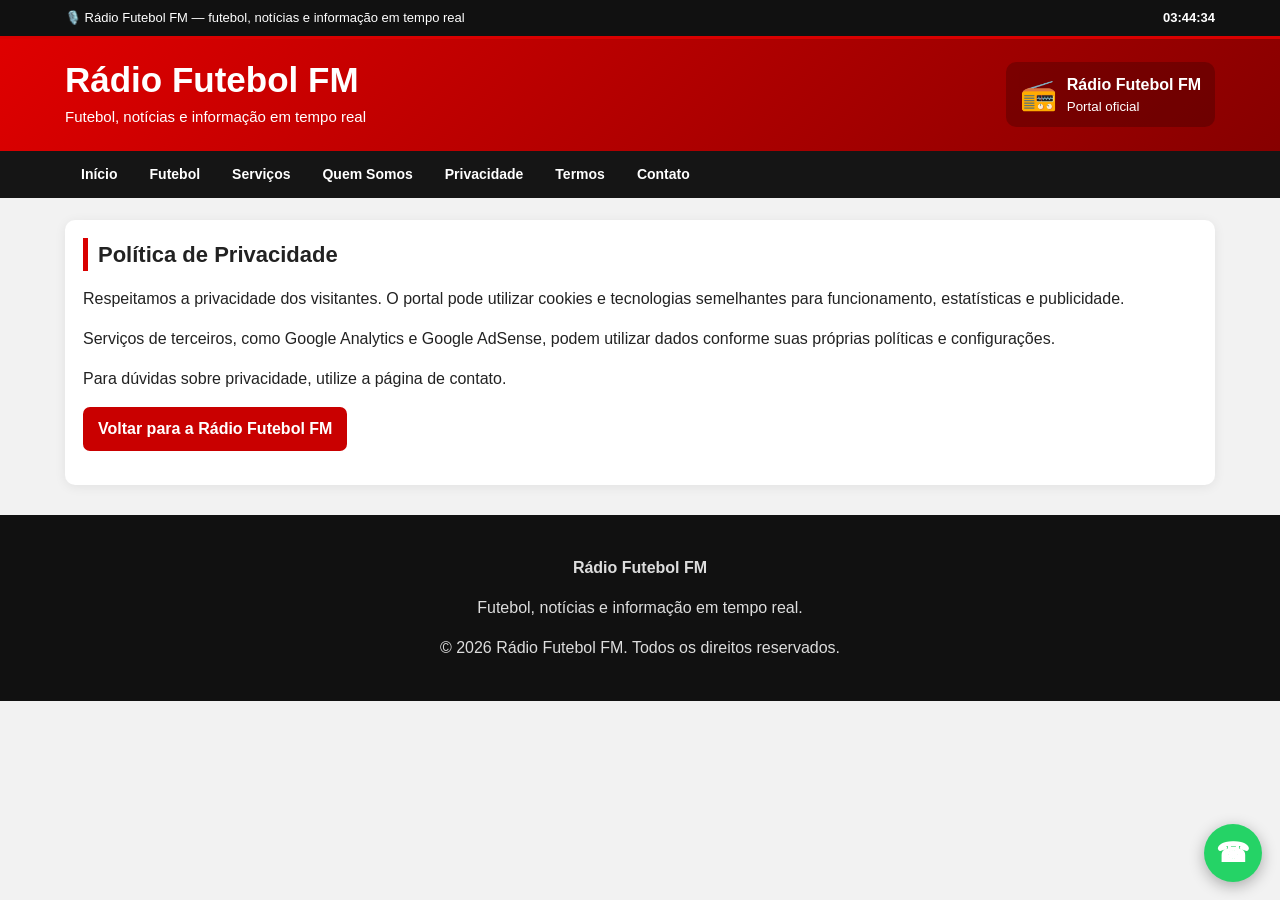
==== privacidade.html @ 3142f3e4 "Add files via upload" ====
<!DOCTYPE html>
<html lang="pt-BR">
<head>
<meta charset="UTF-8">
<meta name="viewport" content="width=device-width, initial-scale=1">
<title>Política de Privacidade - Rádio Futebol FM</title>
<meta name="description" content="Política de privacidade da Rádio Futebol FM.">
<meta name="robots" content="index,follow">
<meta name="google-adsense-account" content="ca-pub-7528769790239988">
<script async src="https://pagead2.googlesyndication.com/pagead/js/adsbygoogle.js?client=ca-pub-7528769790239988" crossorigin="anonymous"></script>
<script async src="https://www.googletagmanager.com/gtag/js?id=G-FNGX30KP27"></script>
<script>window.dataLayer=window.dataLayer||[];function gtag(){dataLayer.push(arguments);}gtag('js',new Date());gtag('config','G-FNGX30KP27');</script>
<link rel="canonical" href="https://radiofutebolfm.online/política-de-privacidade---rádio-futebol-fm.html">
<link rel="stylesheet" href="style.css">
</head>
<body>
<div class="rf-topo"><div class="rf-topo-interno"><div class="rf-ticker">🎙️ Rádio Futebol FM — futebol, notícias e informação em tempo real</div><div class="rf-relogio" id="rf-relogio">--:--:--</div></div></div>
<header class="rf-header"><div class="rf-header-interno"><div class="rf-titulo"><h1>Rádio Futebol FM</h1><p>Futebol, notícias e informação em tempo real</p></div><div class="rf-clima"><span class="rf-clima-icone">📻</span><div><strong>Rádio Futebol FM</strong><small>Portal oficial</small></div></div></div></header>
<nav class="rf-menu"><div class="rf-menu-interno"><a href="index.html">Início</a><a href="futebol.html">Futebol</a><a href="servicos.html">Serviços</a><a href="quem-somos.html">Quem Somos</a><a href="privacidade.html">Privacidade</a><a href="termos.html">Termos</a><a href="contato.html">Contato</a></div></nav>
<main class="rf-container"><section class="rf-card"><h2>Política de Privacidade</h2><p>Respeitamos a privacidade dos visitantes. O portal pode utilizar cookies e tecnologias semelhantes para funcionamento, estatísticas e publicidade.</p><p>Serviços de terceiros, como Google Analytics e Google AdSense, podem utilizar dados conforme suas próprias políticas e configurações.</p><p>Para dúvidas sobre privacidade, utilize a página de contato.</p><p><a class="rf-botao" href="index.html">Voltar para a Rádio Futebol FM</a></p></section></main>
<footer class="rf-footer"><div class="rf-footer-interno"><p><strong>Rádio Futebol FM</strong></p><p>Futebol, notícias e informação em tempo real.</p><p>© <span id="rf-ano"></span> Rádio Futebol FM. Todos os direitos reservados.</p></div></footer>
<a class="rf-whatsapp" href="https://wa.me/5531973126616" target="_blank" rel="noopener noreferrer" aria-label="WhatsApp">☎</a>
<script>document.getElementById("rf-relogio").textContent=new Date().toLocaleTimeString("pt-BR");setInterval(()=>document.getElementById("rf-relogio").textContent=new Date().toLocaleTimeString("pt-BR"),1000);document.getElementById("rf-ano").textContent=new Date().getFullYear();</script>
</body></html>
---- style.css ----
*{box-sizing:border-box}
html,body{margin:0;padding:0;width:100%;scroll-behavior:smooth}
body{font-family:Arial,Helvetica,sans-serif;background:#f2f2f2;color:#222;line-height:1.5;overflow-x:hidden}
a{text-decoration:none;color:inherit}
img{max-width:100%;height:auto}
button,input,textarea{font-family:Arial,Helvetica,sans-serif}

.rf-topo{background:#111;color:#fff;border-bottom:3px solid #d90000}
.rf-topo-interno{max-width:1180px;margin:auto;padding:8px 15px;display:flex;justify-content:space-between;align-items:center;gap:15px}
.rf-ticker{font-size:13px;white-space:nowrap;overflow:hidden;text-overflow:ellipsis}
.rf-relogio{font-size:13px;font-weight:bold;white-space:nowrap}

.rf-header{background:linear-gradient(135deg,#df0000,#870000);color:#fff}
.rf-header-interno{max-width:1180px;margin:auto;padding:22px 15px;display:flex;justify-content:space-between;align-items:center;gap:20px}
.rf-titulo h1{margin:0;font-size:35px;line-height:1.1}
.rf-titulo p{margin:7px 0 0;font-size:15px}
.rf-clima{display:flex;align-items:center;gap:10px;padding:10px 14px;background:rgba(0,0,0,.22);border-radius:10px;min-width:180px}
.rf-clima-icone{font-size:30px}.rf-clima strong,.rf-clima small{display:block}

.rf-menu{background:#151515;color:#fff}
.rf-menu-interno{max-width:1180px;margin:auto;padding:0 15px;display:flex;flex-wrap:wrap}
.rf-menu a{padding:13px 16px;font-size:14px;font-weight:bold;transition:background .2s}
.rf-menu a:hover{background:#d90000}

.rf-container{max-width:1180px;margin:22px auto;padding:0 15px}
.rf-grid{display:grid;grid-template-columns:minmax(0,1fr) 180px;gap:20px}
.rf-card{background:#fff;border-radius:10px;padding:18px;margin-bottom:20px;box-shadow:0 2px 12px rgba(0,0,0,.07)}
.rf-card h2{margin:0 0 15px;font-size:22px;border-left:5px solid #d90000;padding-left:10px}

.rf-player{padding:0;overflow:hidden;background:#111}
.rf-player iframe{width:100%;height:145px;border:0;display:block}

.rf-slide{position:relative;overflow:hidden;border-radius:9px;background:#111;min-height:310px}
.rf-slide-item{display:none;position:relative}.rf-slide-item.ativo{display:block}
.rf-slide-item img{width:100%;height:310px;object-fit:cover;display:block}
.rf-slide-info{position:absolute;left:0;right:0;bottom:0;color:#fff;padding:60px 20px 18px;background:linear-gradient(transparent,rgba(0,0,0,.95))}
.rf-slide-info h3{margin:0 0 7px;font-size:22px}.rf-slide-info p{margin:0;font-size:14px}
.rf-slide-link{display:inline-block;margin-top:10px;background:#d90000;color:#fff;padding:8px 13px;border-radius:5px;font-weight:bold}
.rf-status{text-align:center;padding:30px;color:#777}
.rf-nota-fonte{font-size:12px;color:#666;margin:10px 2px 0}

.rf-pontos{display:grid;grid-template-columns:repeat(3,1fr);gap:15px}
.rf-ponto{background:#f7f7f7;border-left:4px solid #d90000;padding:15px;border-radius:6px}
.rf-ponto strong{display:block;margin-bottom:5px}
.rf-botao,.rf-youtube-link{display:inline-block;background:#c90000;color:#fff;padding:10px 15px;border-radius:7px;font-weight:bold}
.rf-link{color:#b00000;font-weight:bold}

.rf-ad-300{width:100%;min-height:250px;display:flex;align-items:center;justify-content:center;overflow:hidden}
.rf-ad-160{width:100%;min-height:300px;display:flex;align-items:center;justify-content:center;overflow:hidden}
.rf-play{text-align:center}

.rf-contato label{display:block;font-weight:bold;margin:10px 0 5px}
.rf-contato input,.rf-contato textarea{width:100%;padding:11px;border:1px solid #ccc;border-radius:6px;font:inherit}
.rf-contato textarea{min-height:120px;resize:vertical}
.rf-contato button{margin-top:12px;border:0;background:#d90000;color:#fff;padding:12px 20px;border-radius:6px;font-weight:bold;cursor:pointer}
.rf-contato button:hover{background:#a80000}

.rf-footer{background:#111;color:#ddd;margin-top:30px}
.rf-footer-interno{max-width:1180px;margin:auto;padding:25px 15px;text-align:center}
.rf-whatsapp{position:fixed;right:18px;bottom:18px;width:58px;height:58px;border-radius:50%;background:#25d366;color:#fff;display:flex;align-items:center;justify-content:center;font-size:27px;font-weight:bold;box-shadow:0 4px 15px rgba(0,0,0,.3);z-index:9999}
.rf-whatsapp:hover{transform:scale(1.05)}

@media(max-width:800px){
.rf-header-interno{flex-direction:column;align-items:flex-start}.rf-clima{width:100%}
.rf-grid{grid-template-columns:1fr}.rf-pontos{grid-template-columns:1fr}
.rf-slide,.rf-slide-item img{height:230px;min-height:230px}.rf-slide-info h3{font-size:18px}
.rf-topo-interno{flex-direction:column;align-items:flex-start}
}
@media(max-width:480px){
.rf-titulo h1{font-size:28px}.rf-menu-interno{padding:0 8px}.rf-menu a{padding:10px 11px;font-size:13px}
.rf-container{padding:0 10px;margin-top:15px}.rf-card{padding:13px}.rf-player iframe{height:145px}
.rf-slide-info{padding:45px 12px 12px}.rf-slide-info h3{font-size:17px}.rf-slide-info p{font-size:12px}
}
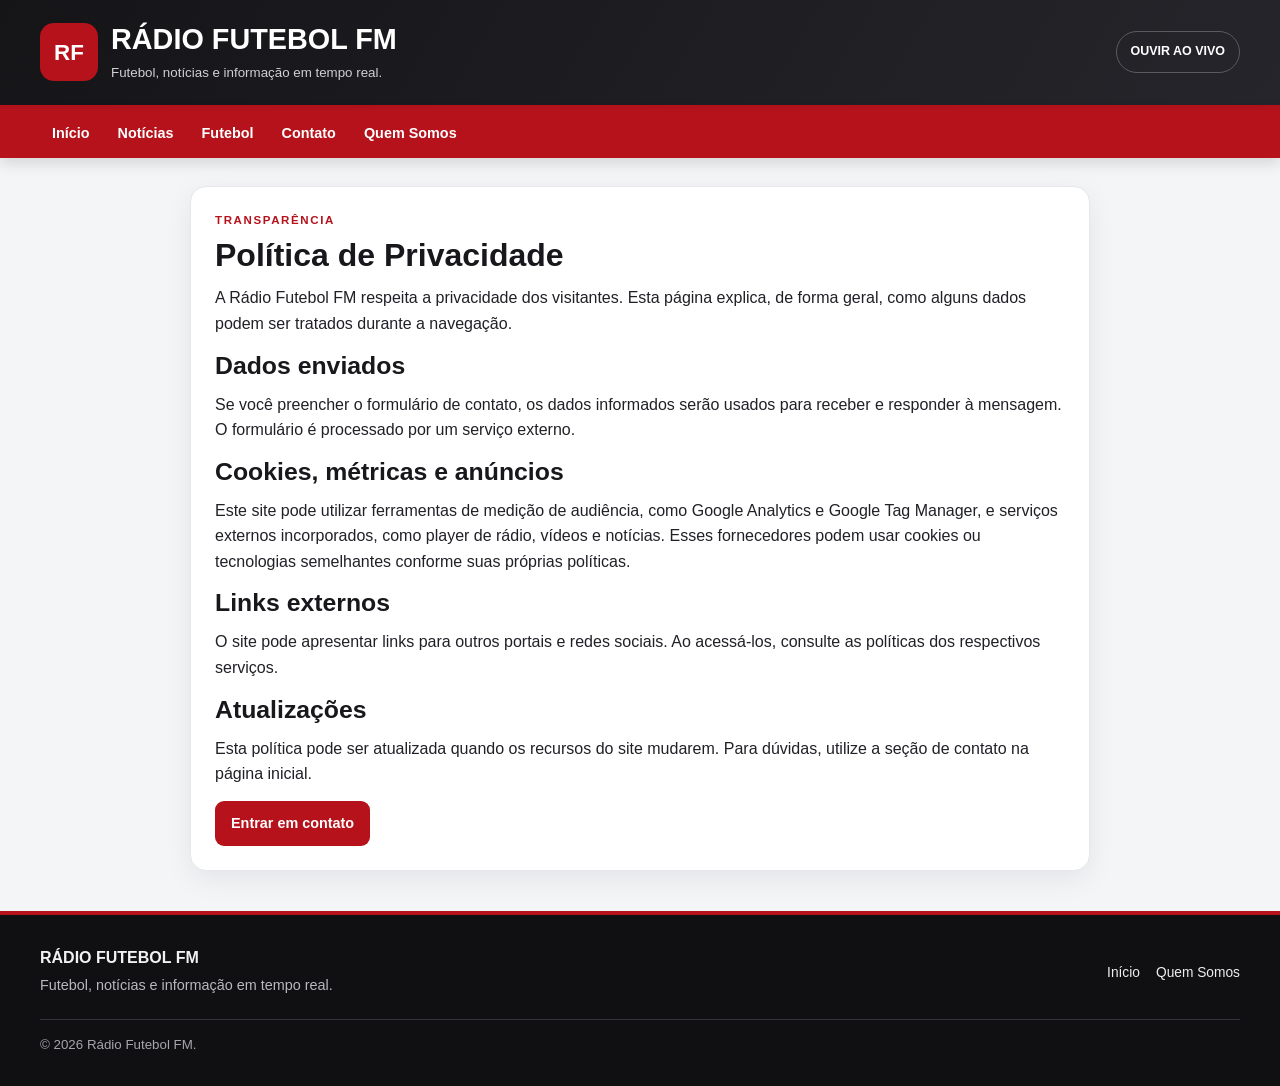
==== commit 1e0f32d7: "Add files via upload" ====
--- a/privacidade.html
+++ b/privacidade.html
@@ -1,24 +1 @@
-<!DOCTYPE html>
-<html lang="pt-BR">
-<head>
-<meta charset="UTF-8">
-<meta name="viewport" content="width=device-width, initial-scale=1">
-<title>Política de Privacidade - Rádio Futebol FM</title>
-<meta name="description" content="Política de privacidade da Rádio Futebol FM.">
-<meta name="robots" content="index,follow">
-<meta name="google-adsense-account" content="ca-pub-7528769790239988">
-<script async src="https://pagead2.googlesyndication.com/pagead/js/adsbygoogle.js?client=ca-pub-7528769790239988" crossorigin="anonymous"></script>
-<script async src="https://www.googletagmanager.com/gtag/js?id=G-FNGX30KP27"></script>
-<script>window.dataLayer=window.dataLayer||[];function gtag(){dataLayer.push(arguments);}gtag('js',new Date());gtag('config','G-FNGX30KP27');</script>
-<link rel="canonical" href="https://radiofutebolfm.online/política-de-privacidade---rádio-futebol-fm.html">
-<link rel="stylesheet" href="style.css">
-</head>
-<body>
-<div class="rf-topo"><div class="rf-topo-interno"><div class="rf-ticker">🎙️ Rádio Futebol FM — futebol, notícias e informação em tempo real</div><div class="rf-relogio" id="rf-relogio">--:--:--</div></div></div>
-<header class="rf-header"><div class="rf-header-interno"><div class="rf-titulo"><h1>Rádio Futebol FM</h1><p>Futebol, notícias e informação em tempo real</p></div><div class="rf-clima"><span class="rf-clima-icone">📻</span><div><strong>Rádio Futebol FM</strong><small>Portal oficial</small></div></div></div></header>
-<nav class="rf-menu"><div class="rf-menu-interno"><a href="index.html">Início</a><a href="futebol.html">Futebol</a><a href="servicos.html">Serviços</a><a href="quem-somos.html">Quem Somos</a><a href="privacidade.html">Privacidade</a><a href="termos.html">Termos</a><a href="contato.html">Contato</a></div></nav>
-<main class="rf-container"><section class="rf-card"><h2>Política de Privacidade</h2><p>Respeitamos a privacidade dos visitantes. O portal pode utilizar cookies e tecnologias semelhantes para funcionamento, estatísticas e publicidade.</p><p>Serviços de terceiros, como Google Analytics e Google AdSense, podem utilizar dados conforme suas próprias políticas e configurações.</p><p>Para dúvidas sobre privacidade, utilize a página de contato.</p><p><a class="rf-botao" href="index.html">Voltar para a Rádio Futebol FM</a></p></section></main>
-<footer class="rf-footer"><div class="rf-footer-interno"><p><strong>Rádio Futebol FM</strong></p><p>Futebol, notícias e informação em tempo real.</p><p>© <span id="rf-ano"></span> Rádio Futebol FM. Todos os direitos reservados.</p></div></footer>
-<a class="rf-whatsapp" href="https://wa.me/5531973126616" target="_blank" rel="noopener noreferrer" aria-label="WhatsApp">☎</a>
-<script>document.getElementById("rf-relogio").textContent=new Date().toLocaleTimeString("pt-BR");setInterval(()=>document.getElementById("rf-relogio").textContent=new Date().toLocaleTimeString("pt-BR"),1000);document.getElementById("rf-ano").textContent=new Date().getFullYear();</script>
-</body></html>+<!doctype html><html lang="pt-BR"><head><meta charset="utf-8"><meta name="viewport" content="width=device-width,initial-scale=1"><title>Política de Privacidade — Rádio Futebol FM</title><meta name="description" content="Política de privacidade da Rádio Futebol FM."><link rel="canonical" href="https://radiofutebolfm.online/privacidade.html"><link rel="stylesheet" href="style.css"></head><body><header class="site-header"><div class="container header-inner"><a class="brand" href="index.html"><span class="brand-mark">RF</span><span><strong>RÁDIO FUTEBOL FM</strong><small>Futebol, notícias e informação em tempo real.</small></span></a><a class="live-pill" href="index.html#radio">OUVIR AO VIVO</a></div></header><nav class="main-nav"><div class="container nav-inner"><a href="index.html">Início</a><a href="index.html#noticias">Notícias</a><a href="index.html#futebol">Futebol</a><a href="index.html#contato">Contato</a><a href="quem-somos.html">Quem Somos</a></div></nav><main class="container" style="max-width:900px;padding-top:28px;padding-bottom:40px"><article class="panel"><span class="eyebrow">TRANSPARÊNCIA</span><h1>Política de Privacidade</h1><p>A Rádio Futebol FM respeita a privacidade dos visitantes. Esta página explica, de forma geral, como alguns dados podem ser tratados durante a navegação.</p><h2>Dados enviados</h2><p>Se você preencher o formulário de contato, os dados informados serão usados para receber e responder à mensagem. O formulário é processado por um serviço externo.</p><h2>Cookies, métricas e anúncios</h2><p>Este site pode utilizar ferramentas de medição de audiência, como Google Analytics e Google Tag Manager, e serviços externos incorporados, como player de rádio, vídeos e notícias. Esses fornecedores podem usar cookies ou tecnologias semelhantes conforme suas próprias políticas.</p><h2>Links externos</h2><p>O site pode apresentar links para outros portais e redes sociais. Ao acessá-los, consulte as políticas dos respectivos serviços.</p><h2>Atualizações</h2><p>Esta política pode ser atualizada quando os recursos do site mudarem. Para dúvidas, utilize a seção de contato na página inicial.</p><a class="button" href="index.html#contato">Entrar em contato</a></article></main><footer class="site-footer"><div class="container footer-inner"><div><strong>RÁDIO FUTEBOL FM</strong><p>Futebol, notícias e informação em tempo real.</p></div><div class="footer-links"><a href="index.html">Início</a><a href="quem-somos.html">Quem Somos</a></div><small>© <span id="rf-ano"></span> Rádio Futebol FM.</small></div></footer><script>document.getElementById('rf-ano').textContent=new Date().getFullYear();</script></body></html>
--- a/style.css
+++ b/style.css
@@ -1,73 +1 @@
-*{box-sizing:border-box}
-html,body{margin:0;padding:0;width:100%;scroll-behavior:smooth}
-body{font-family:Arial,Helvetica,sans-serif;background:#f2f2f2;color:#222;line-height:1.5;overflow-x:hidden}
-a{text-decoration:none;color:inherit}
-img{max-width:100%;height:auto}
-button,input,textarea{font-family:Arial,Helvetica,sans-serif}
-
-.rf-topo{background:#111;color:#fff;border-bottom:3px solid #d90000}
-.rf-topo-interno{max-width:1180px;margin:auto;padding:8px 15px;display:flex;justify-content:space-between;align-items:center;gap:15px}
-.rf-ticker{font-size:13px;white-space:nowrap;overflow:hidden;text-overflow:ellipsis}
-.rf-relogio{font-size:13px;font-weight:bold;white-space:nowrap}
-
-.rf-header{background:linear-gradient(135deg,#df0000,#870000);color:#fff}
-.rf-header-interno{max-width:1180px;margin:auto;padding:22px 15px;display:flex;justify-content:space-between;align-items:center;gap:20px}
-.rf-titulo h1{margin:0;font-size:35px;line-height:1.1}
-.rf-titulo p{margin:7px 0 0;font-size:15px}
-.rf-clima{display:flex;align-items:center;gap:10px;padding:10px 14px;background:rgba(0,0,0,.22);border-radius:10px;min-width:180px}
-.rf-clima-icone{font-size:30px}.rf-clima strong,.rf-clima small{display:block}
-
-.rf-menu{background:#151515;color:#fff}
-.rf-menu-interno{max-width:1180px;margin:auto;padding:0 15px;display:flex;flex-wrap:wrap}
-.rf-menu a{padding:13px 16px;font-size:14px;font-weight:bold;transition:background .2s}
-.rf-menu a:hover{background:#d90000}
-
-.rf-container{max-width:1180px;margin:22px auto;padding:0 15px}
-.rf-grid{display:grid;grid-template-columns:minmax(0,1fr) 180px;gap:20px}
-.rf-card{background:#fff;border-radius:10px;padding:18px;margin-bottom:20px;box-shadow:0 2px 12px rgba(0,0,0,.07)}
-.rf-card h2{margin:0 0 15px;font-size:22px;border-left:5px solid #d90000;padding-left:10px}
-
-.rf-player{padding:0;overflow:hidden;background:#111}
-.rf-player iframe{width:100%;height:145px;border:0;display:block}
-
-.rf-slide{position:relative;overflow:hidden;border-radius:9px;background:#111;min-height:310px}
-.rf-slide-item{display:none;position:relative}.rf-slide-item.ativo{display:block}
-.rf-slide-item img{width:100%;height:310px;object-fit:cover;display:block}
-.rf-slide-info{position:absolute;left:0;right:0;bottom:0;color:#fff;padding:60px 20px 18px;background:linear-gradient(transparent,rgba(0,0,0,.95))}
-.rf-slide-info h3{margin:0 0 7px;font-size:22px}.rf-slide-info p{margin:0;font-size:14px}
-.rf-slide-link{display:inline-block;margin-top:10px;background:#d90000;color:#fff;padding:8px 13px;border-radius:5px;font-weight:bold}
-.rf-status{text-align:center;padding:30px;color:#777}
-.rf-nota-fonte{font-size:12px;color:#666;margin:10px 2px 0}
-
-.rf-pontos{display:grid;grid-template-columns:repeat(3,1fr);gap:15px}
-.rf-ponto{background:#f7f7f7;border-left:4px solid #d90000;padding:15px;border-radius:6px}
-.rf-ponto strong{display:block;margin-bottom:5px}
-.rf-botao,.rf-youtube-link{display:inline-block;background:#c90000;color:#fff;padding:10px 15px;border-radius:7px;font-weight:bold}
-.rf-link{color:#b00000;font-weight:bold}
-
-.rf-ad-300{width:100%;min-height:250px;display:flex;align-items:center;justify-content:center;overflow:hidden}
-.rf-ad-160{width:100%;min-height:300px;display:flex;align-items:center;justify-content:center;overflow:hidden}
-.rf-play{text-align:center}
-
-.rf-contato label{display:block;font-weight:bold;margin:10px 0 5px}
-.rf-contato input,.rf-contato textarea{width:100%;padding:11px;border:1px solid #ccc;border-radius:6px;font:inherit}
-.rf-contato textarea{min-height:120px;resize:vertical}
-.rf-contato button{margin-top:12px;border:0;background:#d90000;color:#fff;padding:12px 20px;border-radius:6px;font-weight:bold;cursor:pointer}
-.rf-contato button:hover{background:#a80000}
-
-.rf-footer{background:#111;color:#ddd;margin-top:30px}
-.rf-footer-interno{max-width:1180px;margin:auto;padding:25px 15px;text-align:center}
-.rf-whatsapp{position:fixed;right:18px;bottom:18px;width:58px;height:58px;border-radius:50%;background:#25d366;color:#fff;display:flex;align-items:center;justify-content:center;font-size:27px;font-weight:bold;box-shadow:0 4px 15px rgba(0,0,0,.3);z-index:9999}
-.rf-whatsapp:hover{transform:scale(1.05)}
-
-@media(max-width:800px){
-.rf-header-interno{flex-direction:column;align-items:flex-start}.rf-clima{width:100%}
-.rf-grid{grid-template-columns:1fr}.rf-pontos{grid-template-columns:1fr}
-.rf-slide,.rf-slide-item img{height:230px;min-height:230px}.rf-slide-info h3{font-size:18px}
-.rf-topo-interno{flex-direction:column;align-items:flex-start}
-}
-@media(max-width:480px){
-.rf-titulo h1{font-size:28px}.rf-menu-interno{padding:0 8px}.rf-menu a{padding:10px 11px;font-size:13px}
-.rf-container{padding:0 10px;margin-top:15px}.rf-card{padding:13px}.rf-player iframe{height:145px}
-.rf-slide-info{padding:45px 12px 12px}.rf-slide-info h3{font-size:17px}.rf-slide-info p{font-size:12px}
-}
+:root{--red:#b5121b;--red-dark:#790d14;--ink:#202027;--muted:#686873;--paper:#f4f5f7;--line:#e7e7eb;--white:#fff;--radius:16px;--shadow:0 8px 28px rgba(18,18,24,.07)}*{box-sizing:border-box}html{scroll-behavior:smooth;scroll-padding-top:90px}body{margin:0;background:var(--paper);color:var(--ink);font-family:Arial,Helvetica,sans-serif;line-height:1.6}a{color:inherit;text-decoration:none}a:hover{color:var(--red)}.container{width:min(1200px,calc(100% - 32px));margin:auto}.topbar{background:#080809;color:#f7f7f7;font-size:.86rem}.topbar-inner{min-height:38px;display:flex;align-items:center;justify-content:space-between;gap:12px;flex-wrap:wrap;padding:7px 0}.weather{display:flex;gap:8px;align-items:center}.site-header{background:linear-gradient(120deg,#151518,#25252b);color:white;border-bottom:4px solid var(--red)}.header-inner{display:flex;justify-content:space-between;align-items:center;gap:20px;padding:22px 0}.brand{display:flex;align-items:center;gap:13px}.brand-mark{display:grid;place-items:center;width:58px;height:58px;border-radius:14px;background:var(--red);font-weight:900;font-size:1.4rem;color:white}.brand strong{display:block;font-size:clamp(1.2rem,3vw,1.8rem);line-height:1.2}.brand small{display:block;color:#d0d0d4;margin-top:5px}.live-pill,.live-label{display:inline-flex;align-items:center;gap:8px;white-space:nowrap;font-size:.78rem;font-weight:800}.live-pill{border:1px solid #5a5a61;padding:10px 14px;border-radius:999px;color:white}.main-nav{position:sticky;top:0;z-index:20;background:var(--red);color:white;box-shadow:0 5px 14px #0002}.nav-inner{display:flex;gap:4px;overflow-x:auto}.nav-inner a{display:block;padding:13px 12px;font-size:.9rem;font-weight:700;white-space:nowrap;color:white}.nav-inner a:hover{background:var(--red-dark);color:white}.page-grid{display:grid;grid-template-columns:minmax(0,1fr) 310px;gap:24px;padding-top:26px;padding-bottom:34px;align-items:start}.main-column,.sidebar{display:grid;gap:22px;min-width:0}.panel{background:white;border:1px solid var(--line);border-radius:var(--radius);padding:24px;box-shadow:var(--shadow);min-width:0}.panel h1,.panel h2{margin:0 0 10px;line-height:1.25;color:#17171c}.panel h1{font-size:clamp(1.45rem,3vw,2rem)}.panel h2{font-size:clamp(1.25rem,2.5vw,1.55rem)}.panel p{margin:8px 0 14px}.eyebrow{display:block;color:var(--red);font-size:.72rem;font-weight:900;letter-spacing:.14em;margin-bottom:6px}.muted{color:var(--muted)}.small{font-size:.84rem}.section-heading{display:flex;justify-content:space-between;align-items:center;gap:15px;margin-bottom:8px}.section-heading h1,.section-heading h2{margin-bottom:0}.player-panel{background:linear-gradient(135deg,#fff,#fff8f8);border-top:4px solid var(--red)}.player-frame{margin-top:18px;background:#17171b;border-radius:12px;overflow:hidden;min-height:110px}.player-frame iframe{display:block;width:100%;height:150px;border:0;background:#17171b}.button{display:inline-flex;align-items:center;justify-content:center;border:0;border-radius:9px;padding:11px 16px;background:var(--red);color:white;font:inherit;font-size:.9rem;font-weight:800;cursor:pointer}.button:hover{background:var(--red-dark);color:white}.button:disabled{opacity:.65;cursor:wait}.button-outline{background:white;color:var(--red);border:1px solid #e5b7ba;padding:8px 12px;white-space:nowrap}.button-outline:hover{background:var(--red);color:white}.button-full{display:flex;width:100%;text-align:center}.news-slider{display:grid;gap:12px;margin-top:16px}.rf-slide-item{display:grid;grid-template-columns:200px minmax(0,1fr);gap:18px;padding:14px;border:1px solid var(--line);border-radius:12px;background:white;animation:fadeIn .35s ease}.rf-slide-item:not(.ativo){display:none}.rf-slide-item img{width:200px;height:150px;object-fit:cover;border-radius:9px;background:#17171b}.rf-slide-info{display:flex;flex-direction:column;align-items:flex-start;min-width:0}.rf-slide-info h3{font-size:1.08rem;line-height:1.35;margin:0 0 8px}.rf-slide-info p{color:var(--muted);font-size:.91rem;margin:0 0 12px}.rf-slide-link,.text-link{color:var(--red);font-weight:800;font-size:.9rem}.rf-news-meta{grid-column:1/-1;color:#777;font-size:.75rem;text-align:right;margin:0!important}.rf-status{padding:25px 18px;text-align:center;border:1px dashed #d5d5dc;border-radius:12px;color:var(--muted);background:#fafafa}.source-note{font-size:.78rem;color:#777;margin-bottom:0!important}.topic-grid{display:grid;grid-template-columns:repeat(2,minmax(0,1fr));gap:10px;margin-top:18px}.topic-grid a,.social-links a{display:flex;justify-content:space-between;align-items:center;gap:12px;padding:12px 14px;border:1px solid var(--line);border-radius:10px;font-weight:700;background:white}.topic-grid a:hover,.social-links a:hover{border-color:#e3a4a8;background:#fff8f8}.video-frame{position:relative;width:100%;aspect-ratio:16/9;margin-top:15px;background:#111;border-radius:12px;overflow:hidden}.video-frame iframe{position:absolute;inset:0;width:100%;height:100%;border:0}.contact-form{display:grid;gap:14px;margin-top:18px}.contact-form label{display:grid;gap:6px;font-weight:700;font-size:.9rem}.contact-form input,.contact-form textarea{width:100%;border:1px solid #d9d9e0;border-radius:9px;padding:12px;font:inherit;background:white;color:var(--ink)}.contact-form input:focus,.contact-form textarea:focus{outline:2px solid #b5121b2e;border-color:var(--red)}.contact-form textarea{resize:vertical}.sidebar-live{background:linear-gradient(145deg,#fff,#fff4f4);border-top:4px solid var(--red)}.ad-box{background:white;border:1px dashed #c8c8cf;border-radius:14px;min-height:270px;padding:12px;text-align:center;color:#888;font-size:.75rem}.ad-content{min-height:235px;display:grid;place-items:center;margin-top:6px;background:#fafafa;color:#aaa;font-size:.8rem}.play-badge{width:190px;max-width:100%;display:block;margin:15px auto 0}.social-links{display:grid;gap:8px;margin-top:14px}.site-footer{background:#101013;color:#f1f1f3;border-top:4px solid var(--red);padding:30px 0}.footer-inner{display:grid;grid-template-columns:1fr auto;gap:18px;align-items:center}.footer-inner p{margin:4px 0;color:#b8b8bf;font-size:.9rem}.footer-links{display:flex;gap:16px;flex-wrap:wrap;font-size:.86rem}.footer-links a{color:#eee}.footer-inner small{grid-column:1/-1;color:#a5a5ad;border-top:1px solid #33333a;padding-top:14px}.whatsapp-float{position:fixed;right:18px;bottom:18px;z-index:30;background:#168b50;color:white;border-radius:999px;padding:12px 17px;font-weight:800;box-shadow:0 7px 20px #0003}.whatsapp-float:hover{background:#0e6d3d;color:white}@keyframes fadeIn{from{opacity:.3;transform:translateY(3px)}to{opacity:1;transform:translateY(0)}}@media(max-width:900px){.page-grid{grid-template-columns:minmax(0,1fr) 260px;gap:16px}.panel{padding:19px}.rf-slide-item{grid-template-columns:150px minmax(0,1fr);gap:13px}.rf-slide-item img{width:150px;height:130px}}@media(max-width:700px){.page-grid{grid-template-columns:1fr;padding-top:16px}.sidebar{grid-template-columns:repeat(2,minmax(0,1fr))}.header-inner{align-items:flex-start;flex-direction:column;padding:18px 0}.live-pill{align-self:flex-start}.nav-inner a{padding:12px 10px}.footer-inner{grid-template-columns:1fr}.footer-inner small{grid-column:auto}.section-heading{align-items:flex-start;flex-wrap:wrap}}@media(max-width:480px){.container{width:calc(100% - 22px)}.topbar-inner{align-items:flex-start;flex-direction:column;gap:3px}.brand-mark{width:48px;height:48px}.brand small{font-size:.8rem}.panel{padding:16px;border-radius:12px}.rf-slide-item{grid-template-columns:1fr}.rf-slide-item img{width:100%;height:180px}.topic-grid,.sidebar{grid-template-columns:1fr}.button-outline{font-size:.82rem}.whatsapp-float{right:10px;bottom:10px;padding:10px 13px;font-size:.85rem}}
